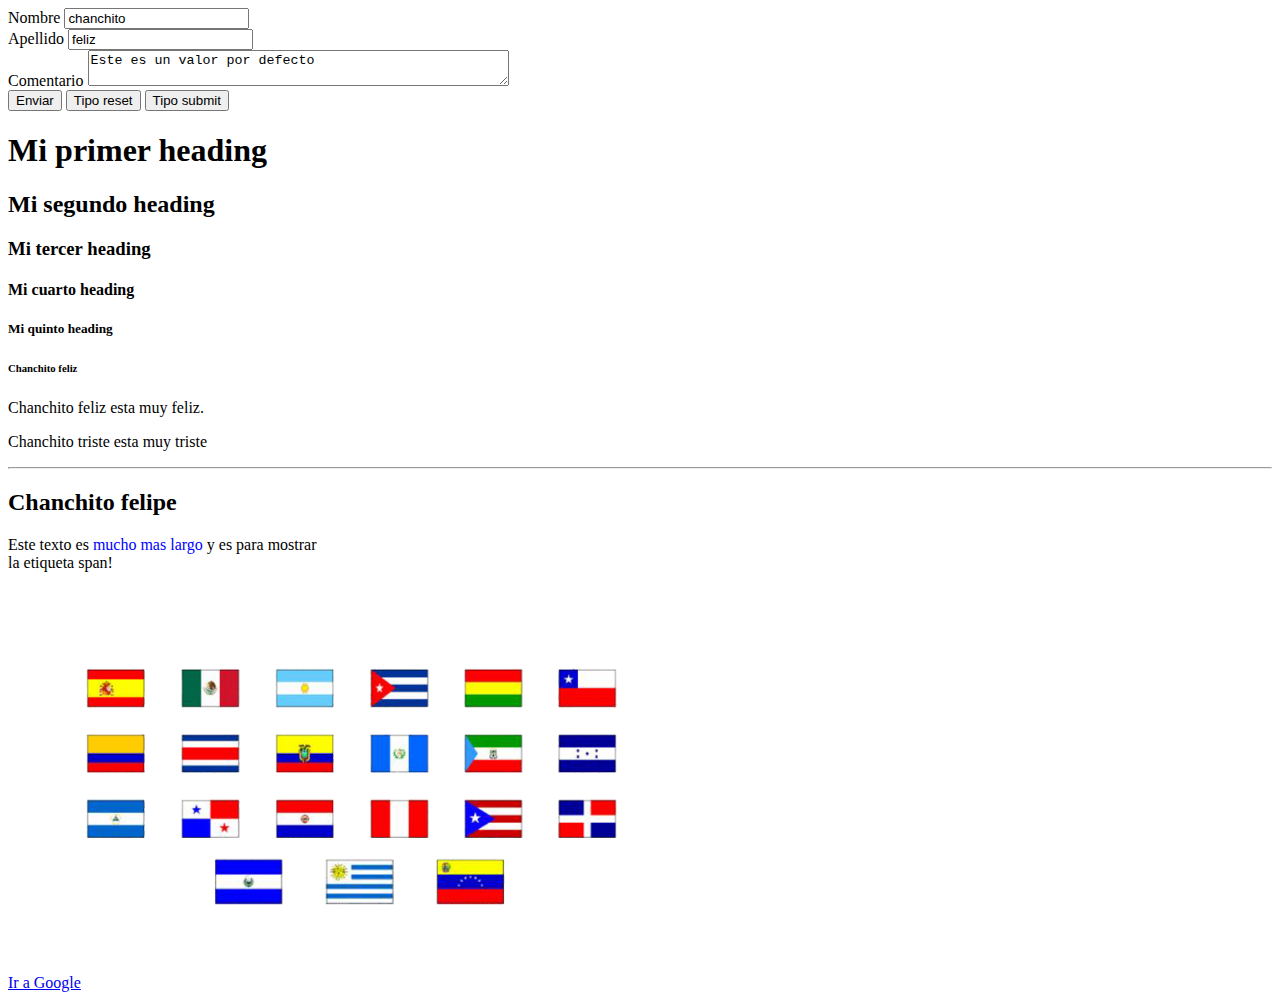
==== index.html @ 7eb69ff4 "Subiendo progreso actual" ====
<!DOCTYPE html>
<html>
    <head>
        <title>Mi primera web</title>
    </head>
    <body>
        <form action="/formulario" method="POST">
            <label for="nombre">Nombre</label>
            <input value="chanchito" type="text" id="nombre" name="nombre" placeholder="Chanchito feliz...." />
            <br>
            <label for="apellido">Apellido</label>
            <input value="feliz" type="text" id="apellido" name="apellido" placeholder="Chanchito triste..">
            <br>
            <label for="comentario">Comentario</label>
            <textarea cols="50" id="comentario" placeholder="ingrese comentario" name="comentario">Este es un valor por defecto</textarea>
            <br>
            <button type="button">Enviar</button>
            <button type="reset">Tipo reset</button>
            <button type="submit">Tipo submit</button>

        </form>
        <h1>Mi primer heading</h1>
        <h2>Mi segundo heading</h2>
        <h3>Mi tercer heading</h3>
        <h4>Mi cuarto heading</h4>
        <h5>Mi quinto heading</h5>
        <h6>Chanchito feliz</h6>
        <p>Chanchito feliz esta muy feliz.</p>
        <p>Chanchito triste esta muy triste</p>
        <hr>
        <h2>Chanchito felipe</h2>
        <p>
            Este texto es <span style="color:blue">mucho mas largo</span>
            y es para mostrar <br>
            la etiqueta span!
        </p>
        <!-- este texto es un comentario y no va a aparecer en el explorador -->
        <a target="_blank" href="https://www.google.com">Ir a Google</a>
        <img src="img/img.png" height="400" />
        

    </body>
</html>
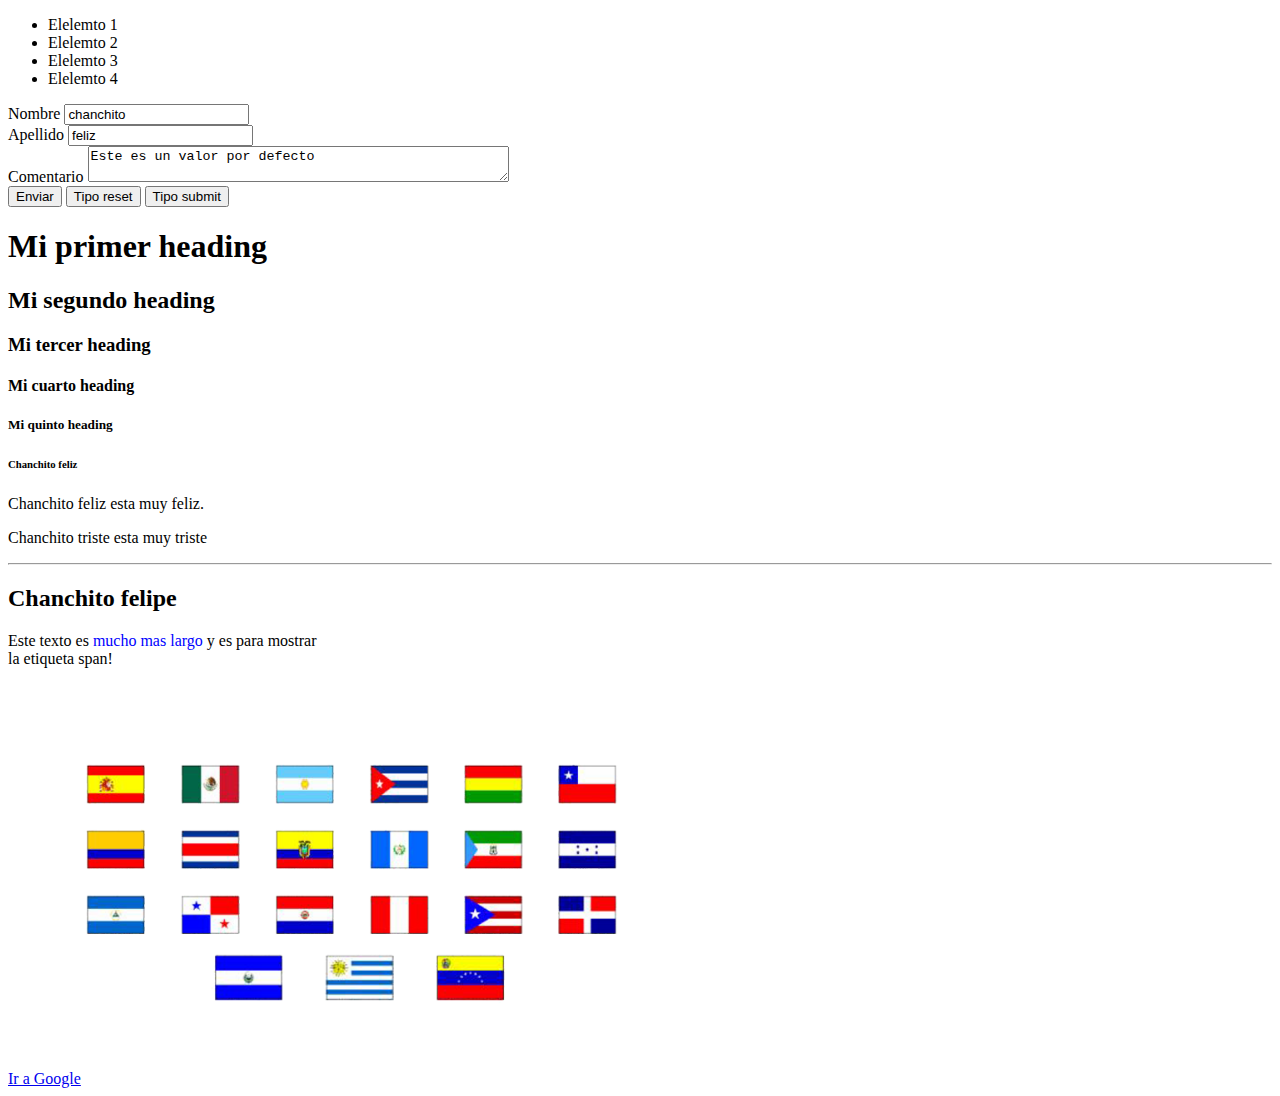
==== commit c25c5787: "Añadiendo listas no ordenadas" ====
--- a/index.html
+++ b/index.html
@@ -4,6 +4,18 @@
         <title>Mi primera web</title>
     </head>
     <body>
+
+        <!--ul es lista no ordenada-->
+        <ul>
+            <li>Elelemto 1</li>
+            <li>Elelemto 2</li>
+            <li>Elelemto 3</li>
+            <li>Elelemto 4</li>
+        </ul>
+
+
+
+
         <form action="/formulario" method="POST">
             <label for="nombre">Nombre</label>
             <input value="chanchito" type="text" id="nombre" name="nombre" placeholder="Chanchito feliz...." />
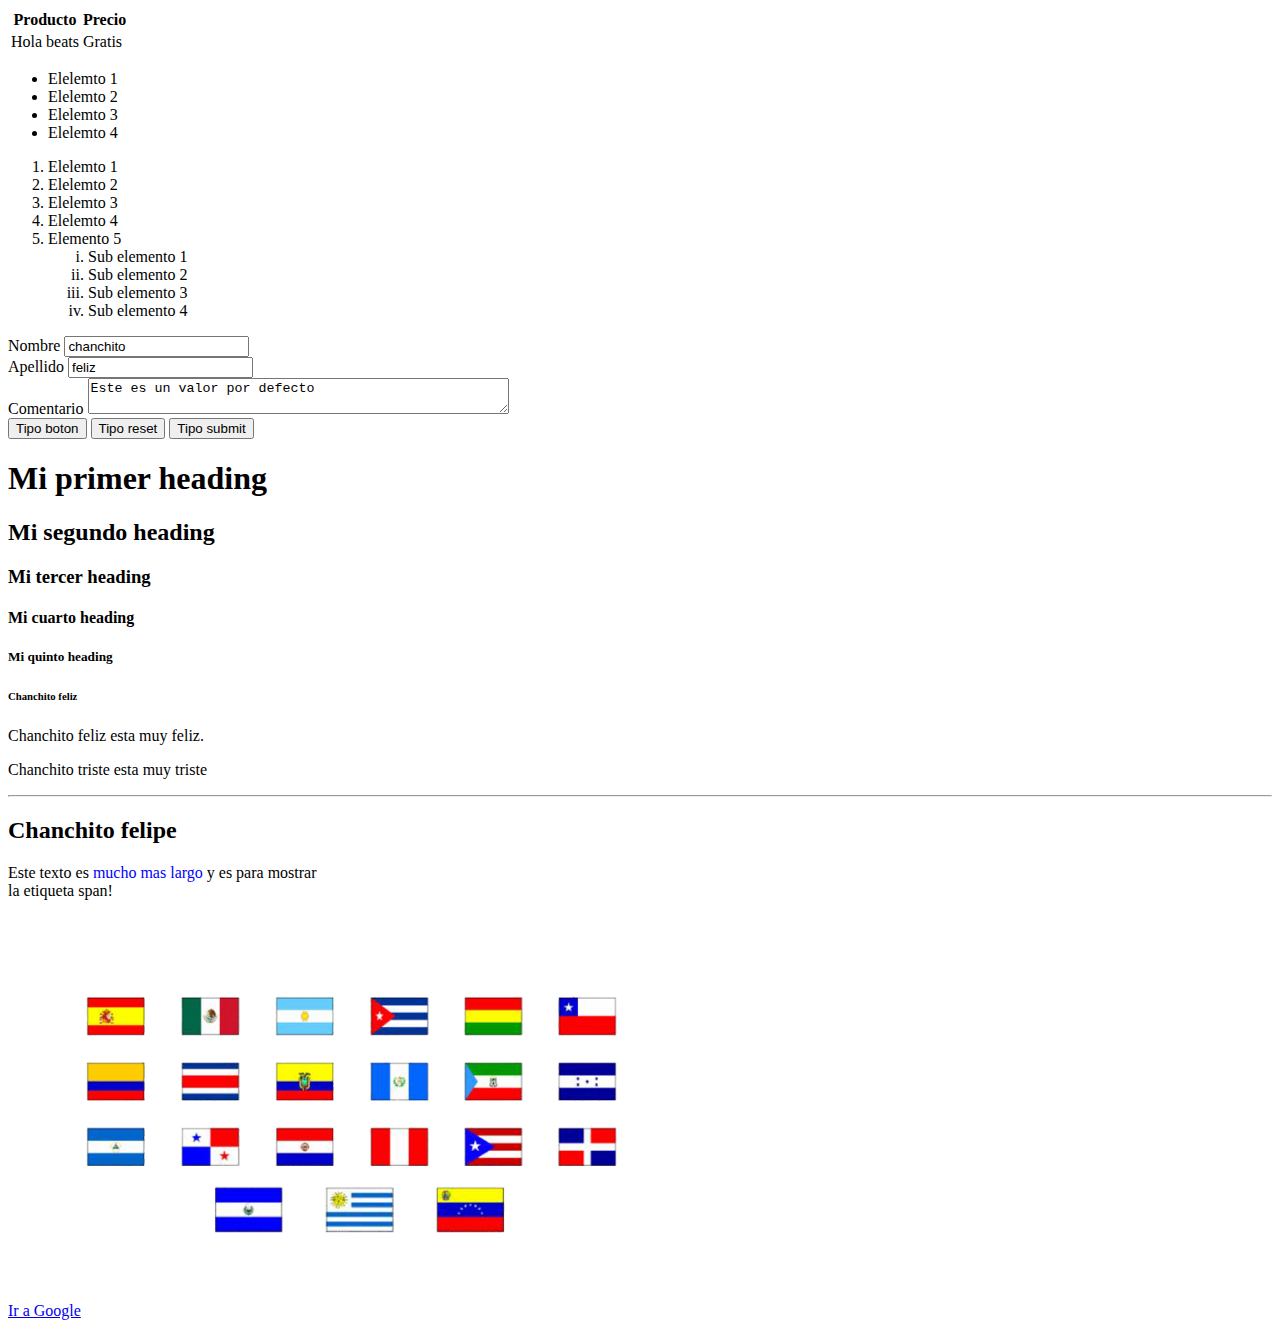
==== commit c10ccdb6: "Añadiendo comentarios y nuevas etiquetas" ====
--- a/index.html
+++ b/index.html
@@ -1,32 +1,111 @@
 <!DOCTYPE html>
 <html>
     <head>
+        <!--title es el titulo de la pagina, el que sale en la parte
+        de arroba del navegador-->
         <title>Mi primera web</title>
     </head>
     <body>
+        
+        <table>
+            <tr>
+                <th>Producto</th>
+                <th>Precio</th>
+            </tr>
+            <tr>
+                <td>Hola beats</td>
+                <td>Gratis</td>
+            </tr>
+        </table>
 
         <!--ul es lista no ordenada-->
         <ul>
+            <!--li es List Item o Item de la Lista. Si le añadimos el atributo
+            'value' podemos indicar desde que numero queremos que empiece la lista.
+            Es decir, si value="50", el primer elemento de la lista será el numero 50-->
             <li>Elelemto 1</li>
             <li>Elelemto 2</li>
             <li>Elelemto 3</li>
             <li>Elelemto 4</li>
+            
         </ul>
+
+        <!--ol es lista ordenada-->
+        <ol>
+            <li>Elelemto 1</li>
+            <li>Elelemto 2</li>
+            <li>Elelemto 3</li>
+            <li>Elelemto 4</li>
+            <!--aqui un ejemplo de anidacion de listas. De esta maner podemos crear
+            una jerarquia-->
+            <li>Elemento 5<br>
+                <ol> 
+                    <!--style nos permite añadiralgo asi como una especie de viñeta.
+                    dependiendo el style se puede usar numeros romanos, cuadrados, circulos, 
+                    etc, para listar los elementos.-->  
+                    <li style="list-style: lower-roman;">Sub elemento 1</li>
+                    <li style="list-style: lower-roman;">Sub elemento 2</li>
+                    <li style="list-style: lower-roman;">Sub elemento 3</li>
+                    <li style="list-style: lower-roman;">Sub elemento 4</li>
+                </ol>
+            </li>
+        </ol>
 
 
 
 
+        <!--form es un formulario, que se puede usar para insertar datos
+        y enviarlos a un servidor. El atributo 'method' se usa para indicar
+        cual es el metodo que se utilizará para enviar los datos al servidor.
+        'POST' los envia a traves de la cabezera y 'GET' los envia a traves
+        de la web-->
         <form action="/formulario" method="POST">
+            <!--label y input van de la mano. label seria el texto a la
+            izquierda de la etiqueta 'input'.
+            El valor del atributo 'for' en la etiquela label debe ser el 
+            mismo que el atributo 'id' de la etiqueta input.-->
             <label for="nombre">Nombre</label>
+            <!--la etiqueta input crea un campo donde el usuario puede
+            crear varias cosas dependiendo del valor que se le asigne al
+            atributo 'type'. Por ejemplo, ' type="text" ' crea un cuadro
+            donde el usuario puede ingresar texto alfanumerico;
+            type="button" crea un boton y el nombre que aparece sobre dicho
+            botón es el valor del atributo 'value'; type="radio" crea un botón
+            circular para seleccionar (como cuando hay una pregunta de
+            seleccion multiple). El atributo 'name' es el nombre que recibirá
+            el formulario en su archivo. El atributo 'placeholder' hace que
+            aparezca un texto por defecto cuando ' type="text" ', pero que
+            dicho texto desaparece cuando empezamos a escribir. El atributo
+            'value' lo usamos para indicar un valor por defecto, es decir, que
+            un type="text" tenga un mensaje predeterminado, mostrando este by default-->
             <input value="chanchito" type="text" id="nombre" name="nombre" placeholder="Chanchito feliz...." />
+            <!--br nos crea un salto de linea-->
             <br>
             <label for="apellido">Apellido</label>
             <input value="feliz" type="text" id="apellido" name="apellido" placeholder="Chanchito triste..">
             <br>
             <label for="comentario">Comentario</label>
+            <!--textarea es similar a input con el atributo ' type="text" '.
+            Con los atributos 'rows' y 'cols' podemos especificar las dimensiones.
+            Para asignar un valor por defecto a la etiqueta '<textarea>' no usamos
+            el atributo 'value', sino que lo ponemos entre la apertura y el cierre
+            de la etiqueta-->
             <textarea cols="50" id="comentario" placeholder="ingrese comentario" name="comentario">Este es un valor por defecto</textarea>
             <br>
-            <button type="button">Enviar</button>
+            <!--button nos sirve para crear botones. Cuando se usa esta etiqueta
+            hay que especificar el tipo de boton con el atributo 'type'. Por defecto,
+            si no se especifica el tipo de boton, este tomara el valor de 'submit'
+            Es decir, por defecto, es como si esta etiqueta viniese con ' type="submit"
+            ya aplicado, pero debemos de ser explicitos y siempre incluirlo manualmente.
+            'submit' es para enviar el formulario a la ruta que le indicamos en el atributo
+            'action' y con el metodo que indicamos en el atributo 'method';
+            'reset' es para dejar el formulario con sus valores por defeto;
+            'button' se usa para cuando queramos que el boton haga una funcion especifica. 
+            Aqui hay que usar JavaScipt para configurarlo. 
+        
+            Una ventaja es que podemos incluir mas etiquetas tendro de las etiquetas
+            'button', como la etiqueta <img>, por ejemplo.-->
+            <button type="button">Tipo boton</button>
             <button type="reset">Tipo reset</button>
             <button type="submit">Tipo submit</button>
 
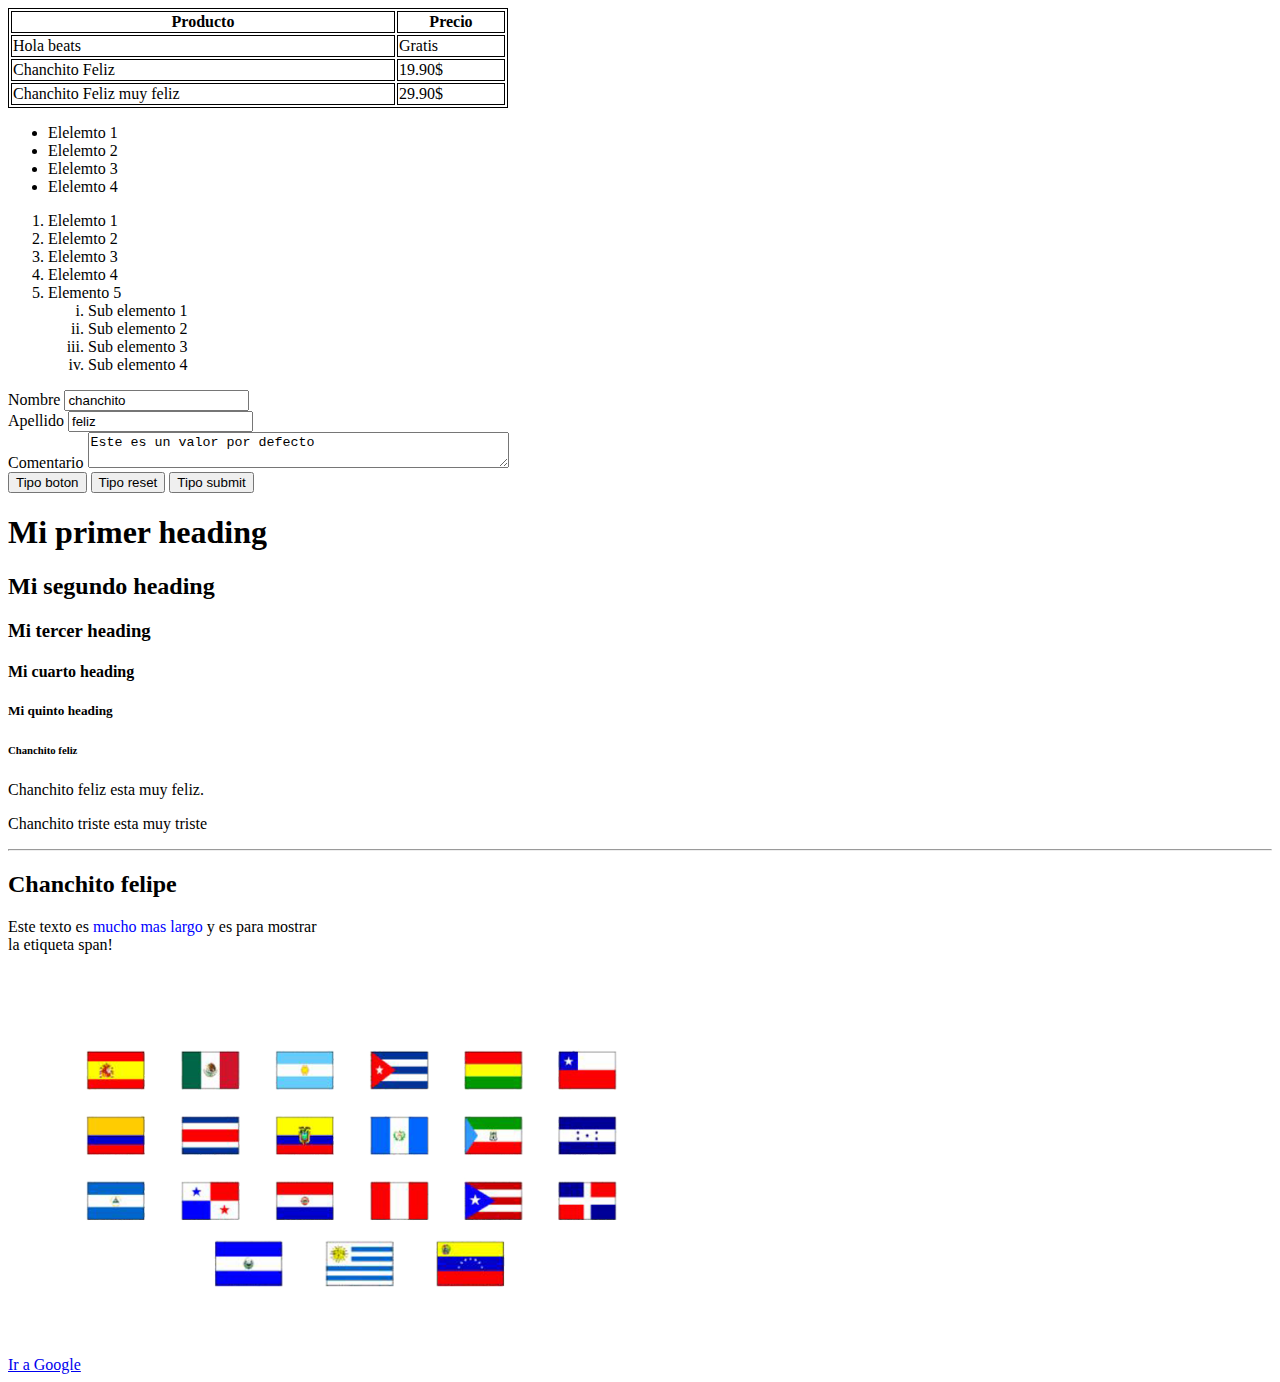
==== commit 2b116bbe: "Añadiendo nuevas instrucciones y comentarios" ====
--- a/index.html
+++ b/index.html
@@ -4,17 +4,36 @@
         <!--title es el titulo de la pagina, el que sale en la parte
         de arroba del navegador-->
         <title>Mi primera web</title>
+        <style>
+            table, th, td {
+                border: 1px solid black;
+            }
+        </style>
     </head>
     <body>
         
-        <table>
+        <table style="width: 500px;">
             <tr>
                 <th>Producto</th>
                 <th>Precio</th>
             </tr>
             <tr>
+                <!--td se utiliza para poder definir elementos estandares que se encuentran
+                dentro de las celdas de nuestra tabla-->
                 <td>Hola beats</td>
                 <td>Gratis</td>
+            </tr>
+            <tr>
+                <!--td se utiliza para poder definir elementos estandares que se encuentran
+                dentro de las celdas de nuestra tabla-->
+                <td>Chanchito Feliz</td>
+                <td>19.90$</td>
+            </tr>
+            <tr>
+                <!--td se utiliza para poder definir elementos estandares que se encuentran
+                dentro de las celdas de nuestra tabla-->
+                <td>Chanchito Feliz muy feliz</td>
+                <td>29.90$</td>
             </tr>
         </table>
 
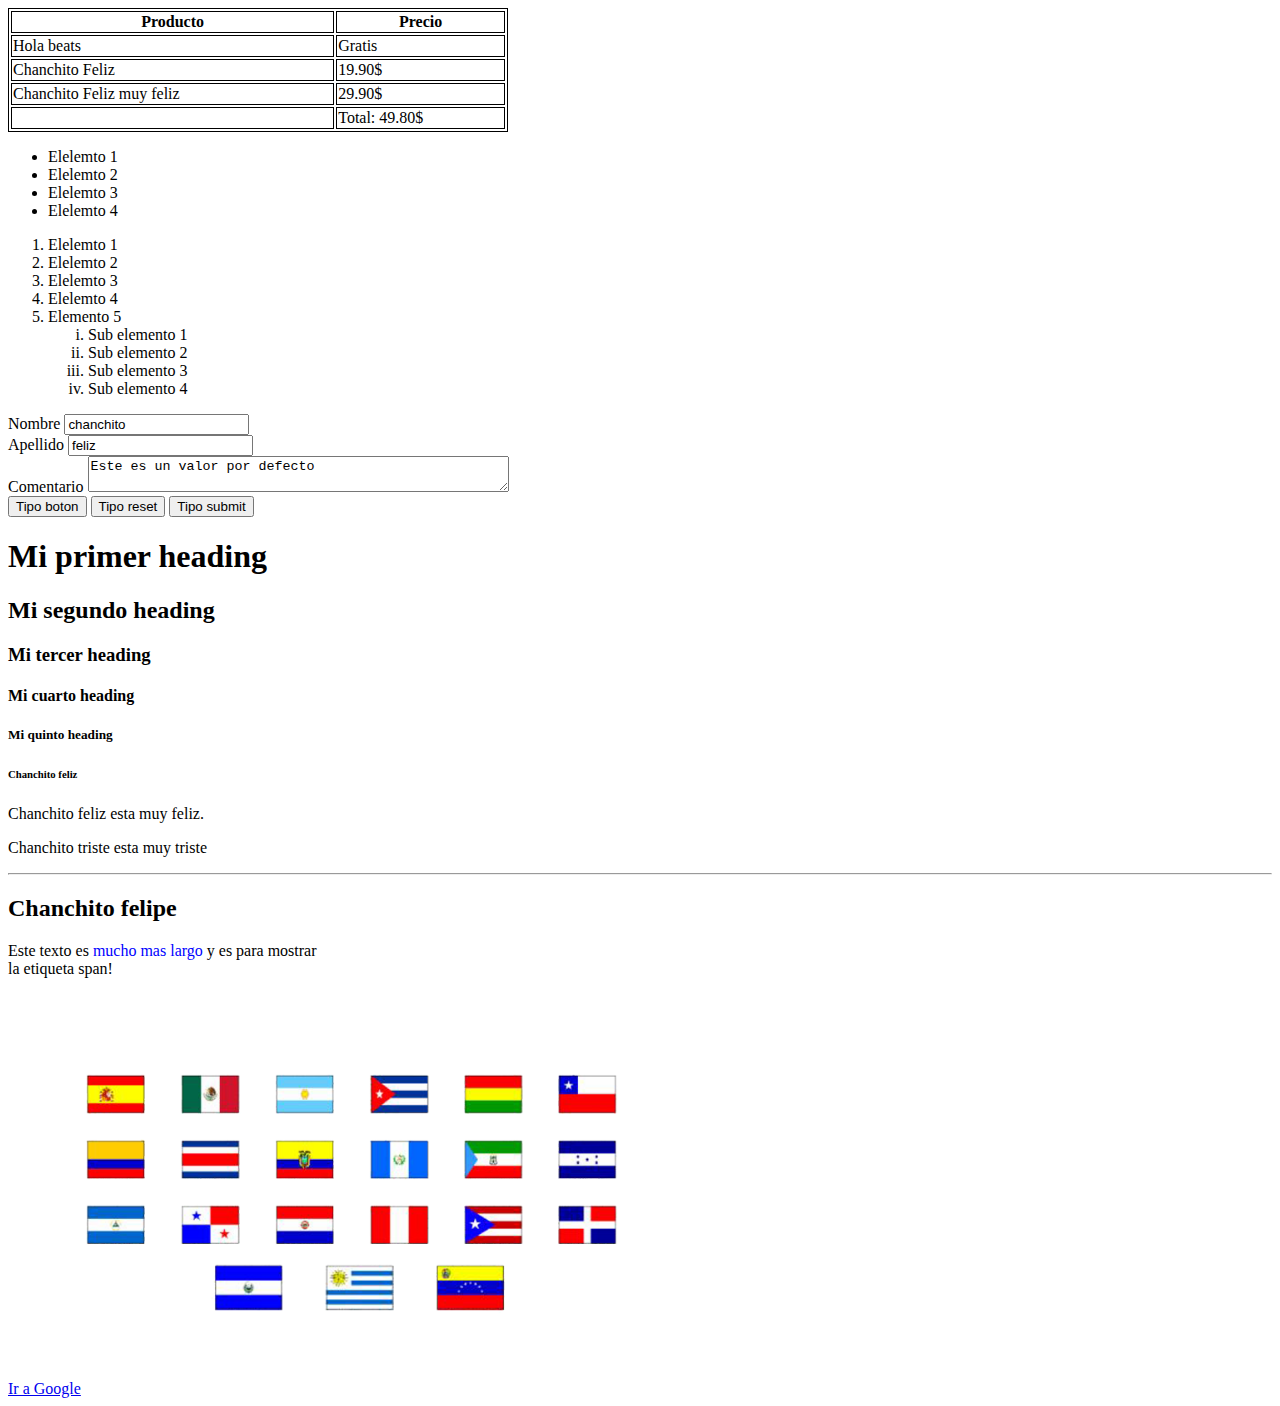
==== commit f4715fe8: "Añadiendo comentarios, nuevas etiquetas, blog y CSS" ====
--- a/index.html
+++ b/index.html
@@ -13,28 +13,40 @@
     <body>
         
         <table style="width: 500px;">
-            <tr>
-                <th>Producto</th>
-                <th>Precio</th>
-            </tr>
-            <tr>
-                <!--td se utiliza para poder definir elementos estandares que se encuentran
-                dentro de las celdas de nuestra tabla-->
-                <td>Hola beats</td>
-                <td>Gratis</td>
-            </tr>
-            <tr>
-                <!--td se utiliza para poder definir elementos estandares que se encuentran
-                dentro de las celdas de nuestra tabla-->
-                <td>Chanchito Feliz</td>
-                <td>19.90$</td>
-            </tr>
-            <tr>
-                <!--td se utiliza para poder definir elementos estandares que se encuentran
-                dentro de las celdas de nuestra tabla-->
-                <td>Chanchito Feliz muy feliz</td>
-                <td>29.90$</td>
-            </tr>
+            <!--thead sirve para identifica/agrupar elementos que se encuentran en la cabezera
+                de nuestras tablas-->
+            <thead>
+                <tr>
+                    <th>Producto</th>
+                    <th>Precio</th>
+                </tr>
+            </thead>
+            <!--tbody sirva para identificar/agrupar todas las filas que pertenecen al
+                cuerpo de nuestra tabla -->
+            <tbody>
+                <tr>
+                     <!--td se utiliza para poder definir elementos estandares que se encuentran
+                    dentro de las celdas de nuestra tabla-->
+                     <td>Hola beats</td>
+                     <td>Gratis</td>
+                </tr>
+                <tr>
+                     <!--td se utiliza para poder definir elementos estandares que se encuentran
+                     dentro de las celdas de nuestra tabla-->
+                     <td>Chanchito Feliz</td>
+                     <td>19.90$</td>
+                </tr>
+                <tr>
+                    <!--td se utiliza para poder definir elementos estandares que se encuentran
+                    dentro de las celdas de nuestra tabla-->
+                    <td>Chanchito Feliz muy feliz</td>
+                    <td>29.90$</td>
+                </tr>
+            </tbody>
+            <tfoot>
+                <td></td>
+                <td>Total: 49.80$</td>
+            </tfoot>
         </table>
 
         <!--ul es lista no ordenada-->
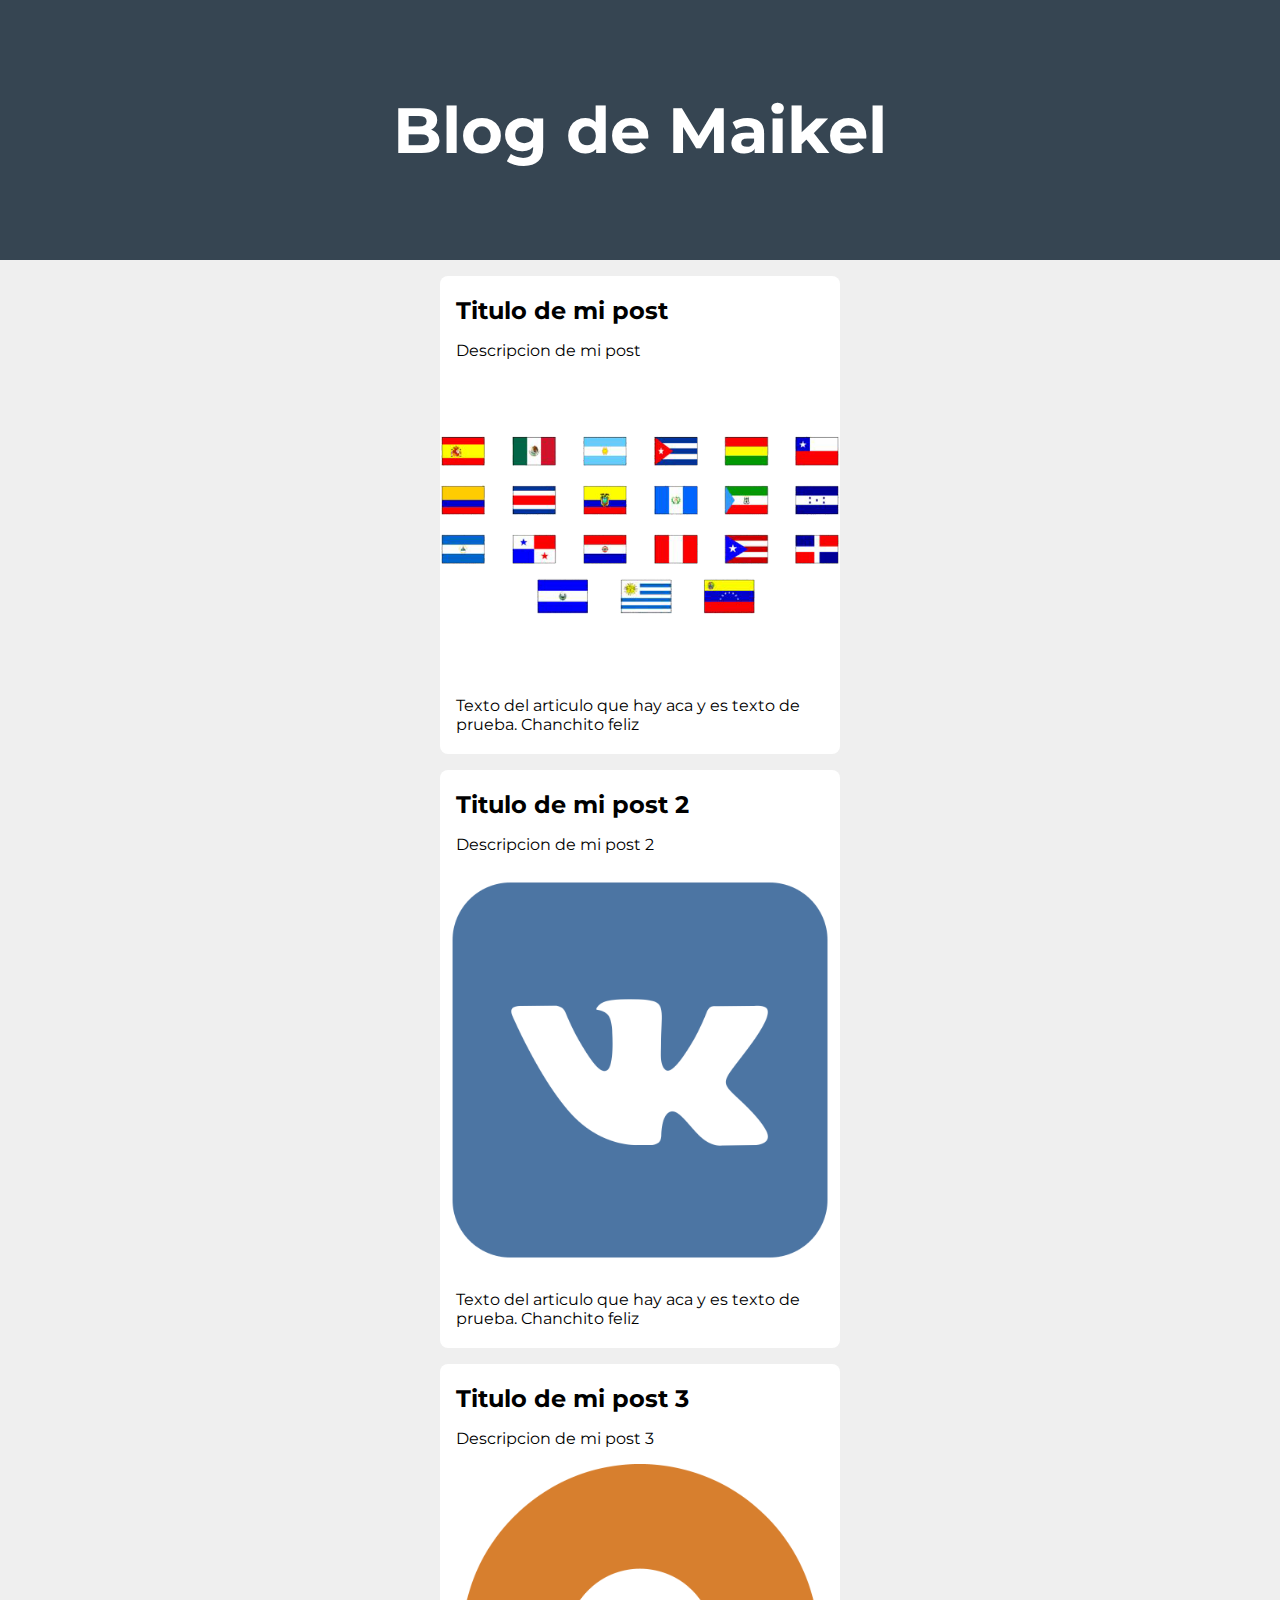
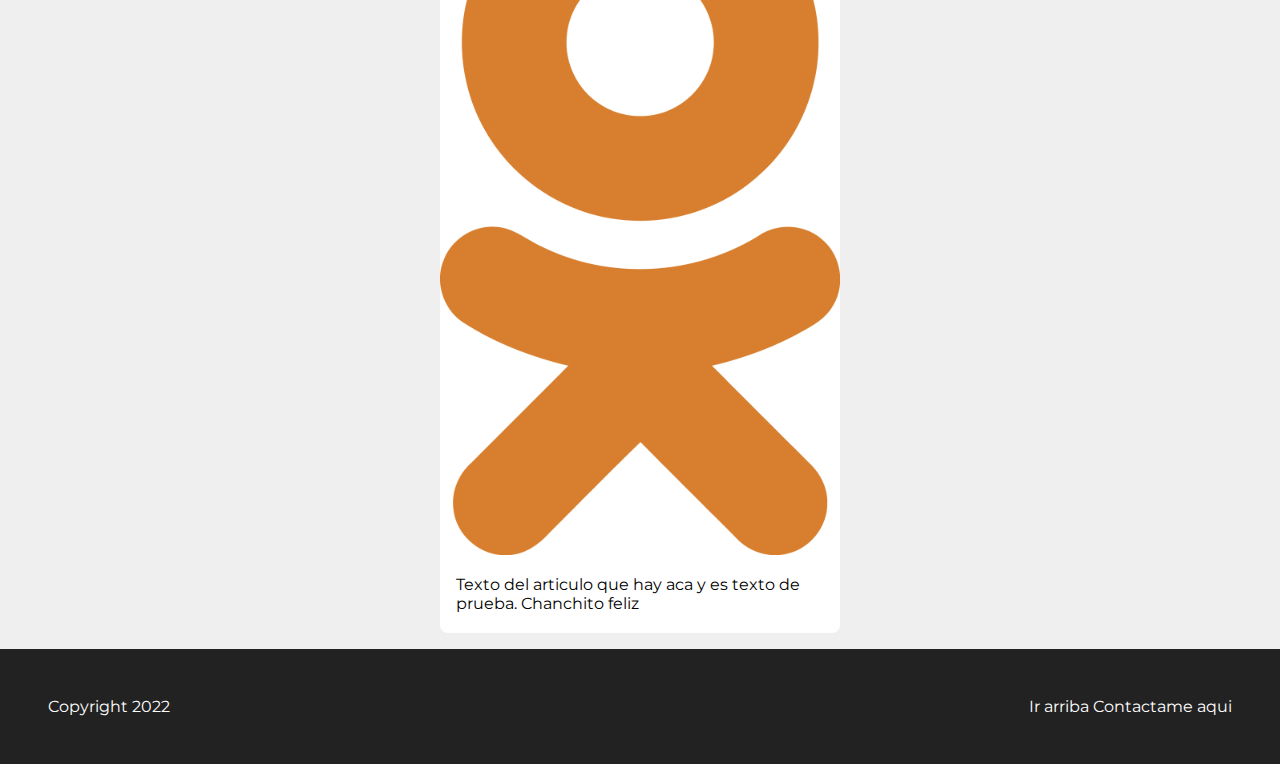
==== commit 379dad75: "Añadiendo codifo css  y proyecto blog" ====
--- a/index.html
+++ b/index.html
@@ -1,165 +1,43 @@
 <!DOCTYPE html>
 <html>
-    <head>
-        <!--title es el titulo de la pagina, el que sale en la parte
-        de arroba del navegador-->
-        <title>Mi primera web</title>
-        <style>
-            table, th, td {
-                border: 1px solid black;
-            }
-        </style>
-    </head>
-    <body>
-        
-        <table style="width: 500px;">
-            <!--thead sirve para identifica/agrupar elementos que se encuentran en la cabezera
-                de nuestras tablas-->
-            <thead>
-                <tr>
-                    <th>Producto</th>
-                    <th>Precio</th>
-                </tr>
-            </thead>
-            <!--tbody sirva para identificar/agrupar todas las filas que pertenecen al
-                cuerpo de nuestra tabla -->
-            <tbody>
-                <tr>
-                     <!--td se utiliza para poder definir elementos estandares que se encuentran
-                    dentro de las celdas de nuestra tabla-->
-                     <td>Hola beats</td>
-                     <td>Gratis</td>
-                </tr>
-                <tr>
-                     <!--td se utiliza para poder definir elementos estandares que se encuentran
-                     dentro de las celdas de nuestra tabla-->
-                     <td>Chanchito Feliz</td>
-                     <td>19.90$</td>
-                </tr>
-                <tr>
-                    <!--td se utiliza para poder definir elementos estandares que se encuentran
-                    dentro de las celdas de nuestra tabla-->
-                    <td>Chanchito Feliz muy feliz</td>
-                    <td>29.90$</td>
-                </tr>
-            </tbody>
-            <tfoot>
-                <td></td>
-                <td>Total: 49.80$</td>
-            </tfoot>
-        </table>
-
-        <!--ul es lista no ordenada-->
-        <ul>
-            <!--li es List Item o Item de la Lista. Si le añadimos el atributo
-            'value' podemos indicar desde que numero queremos que empiece la lista.
-            Es decir, si value="50", el primer elemento de la lista será el numero 50-->
-            <li>Elelemto 1</li>
-            <li>Elelemto 2</li>
-            <li>Elelemto 3</li>
-            <li>Elelemto 4</li>
-            
-        </ul>
-
-        <!--ol es lista ordenada-->
-        <ol>
-            <li>Elelemto 1</li>
-            <li>Elelemto 2</li>
-            <li>Elelemto 3</li>
-            <li>Elelemto 4</li>
-            <!--aqui un ejemplo de anidacion de listas. De esta maner podemos crear
-            una jerarquia-->
-            <li>Elemento 5<br>
-                <ol> 
-                    <!--style nos permite añadiralgo asi como una especie de viñeta.
-                    dependiendo el style se puede usar numeros romanos, cuadrados, circulos, 
-                    etc, para listar los elementos.-->  
-                    <li style="list-style: lower-roman;">Sub elemento 1</li>
-                    <li style="list-style: lower-roman;">Sub elemento 2</li>
-                    <li style="list-style: lower-roman;">Sub elemento 3</li>
-                    <li style="list-style: lower-roman;">Sub elemento 4</li>
-                </ol>
-            </li>
-        </ol>
-
-
-
-
-        <!--form es un formulario, que se puede usar para insertar datos
-        y enviarlos a un servidor. El atributo 'method' se usa para indicar
-        cual es el metodo que se utilizará para enviar los datos al servidor.
-        'POST' los envia a traves de la cabezera y 'GET' los envia a traves
-        de la web-->
-        <form action="/formulario" method="POST">
-            <!--label y input van de la mano. label seria el texto a la
-            izquierda de la etiqueta 'input'.
-            El valor del atributo 'for' en la etiquela label debe ser el 
-            mismo que el atributo 'id' de la etiqueta input.-->
-            <label for="nombre">Nombre</label>
-            <!--la etiqueta input crea un campo donde el usuario puede
-            crear varias cosas dependiendo del valor que se le asigne al
-            atributo 'type'. Por ejemplo, ' type="text" ' crea un cuadro
-            donde el usuario puede ingresar texto alfanumerico;
-            type="button" crea un boton y el nombre que aparece sobre dicho
-            botón es el valor del atributo 'value'; type="radio" crea un botón
-            circular para seleccionar (como cuando hay una pregunta de
-            seleccion multiple). El atributo 'name' es el nombre que recibirá
-            el formulario en su archivo. El atributo 'placeholder' hace que
-            aparezca un texto por defecto cuando ' type="text" ', pero que
-            dicho texto desaparece cuando empezamos a escribir. El atributo
-            'value' lo usamos para indicar un valor por defecto, es decir, que
-            un type="text" tenga un mensaje predeterminado, mostrando este by default-->
-            <input value="chanchito" type="text" id="nombre" name="nombre" placeholder="Chanchito feliz...." />
-            <!--br nos crea un salto de linea-->
-            <br>
-            <label for="apellido">Apellido</label>
-            <input value="feliz" type="text" id="apellido" name="apellido" placeholder="Chanchito triste..">
-            <br>
-            <label for="comentario">Comentario</label>
-            <!--textarea es similar a input con el atributo ' type="text" '.
-            Con los atributos 'rows' y 'cols' podemos especificar las dimensiones.
-            Para asignar un valor por defecto a la etiqueta '<textarea>' no usamos
-            el atributo 'value', sino que lo ponemos entre la apertura y el cierre
-            de la etiqueta-->
-            <textarea cols="50" id="comentario" placeholder="ingrese comentario" name="comentario">Este es un valor por defecto</textarea>
-            <br>
-            <!--button nos sirve para crear botones. Cuando se usa esta etiqueta
-            hay que especificar el tipo de boton con el atributo 'type'. Por defecto,
-            si no se especifica el tipo de boton, este tomara el valor de 'submit'
-            Es decir, por defecto, es como si esta etiqueta viniese con ' type="submit"
-            ya aplicado, pero debemos de ser explicitos y siempre incluirlo manualmente.
-            'submit' es para enviar el formulario a la ruta que le indicamos en el atributo
-            'action' y con el metodo que indicamos en el atributo 'method';
-            'reset' es para dejar el formulario con sus valores por defeto;
-            'button' se usa para cuando queramos que el boton haga una funcion especifica. 
-            Aqui hay que usar JavaScipt para configurarlo. 
-        
-            Una ventaja es que podemos incluir mas etiquetas tendro de las etiquetas
-            'button', como la etiqueta <img>, por ejemplo.-->
-            <button type="button">Tipo boton</button>
-            <button type="reset">Tipo reset</button>
-            <button type="submit">Tipo submit</button>
-
-        </form>
-        <h1>Mi primer heading</h1>
-        <h2>Mi segundo heading</h2>
-        <h3>Mi tercer heading</h3>
-        <h4>Mi cuarto heading</h4>
-        <h5>Mi quinto heading</h5>
-        <h6>Chanchito feliz</h6>
-        <p>Chanchito feliz esta muy feliz.</p>
-        <p>Chanchito triste esta muy triste</p>
-        <hr>
-        <h2>Chanchito felipe</h2>
-        <p>
-            Este texto es <span style="color:blue">mucho mas largo</span>
-            y es para mostrar <br>
-            la etiqueta span!
-        </p>
-        <!-- este texto es un comentario y no va a aparecer en el explorador -->
-        <a target="_blank" href="https://www.google.com">Ir a Google</a>
-        <img src="img/img.png" height="400" />
-        
-
-    </body>
+<head>
+    <title>Document</title>
+    <link rel="preconnect" href="https://fonts.googleapis.com">
+    <link rel="preconnect" href="https://fonts.gstatic.com" crossorigin>
+    <link href="https://fonts.googleapis.com/css2?family=Montserrat&display=swap" rel="stylesheet">
+    <link rel="stylesheet" href="/slyle.css">
+</head>
+<body>
+    <header id="test">
+        <h1 id="titulo">Blog de Maikel</h1>
+    </header>
+    <section class="container">
+        <!--article se usa para poder definir contenido completamente independiente-->
+        <article class="post">
+            <h2>Titulo de mi post</h2>
+            <p>Descripcion de mi post</p>
+            <img src="/img/img.png" width="100"/>
+            <p>Texto del articulo que hay aca y es texto de prueba. Chanchito feliz</p>
+        </article>
+        <article class="post">
+            <h2>Titulo de mi post 2</h2>
+            <p>Descripcion de mi post 2</p>
+            <img src="/img/img2.png" width="100"/>
+            <p>Texto del articulo que hay aca y es texto de prueba. Chanchito feliz</p>
+        </article>
+        <article class="post">
+            <h2>Titulo de mi post 3</h2>
+            <p>Descripcion de mi post 3</p>
+            <img src="/img/ok.png" width="100"/>
+            <p>Texto del articulo que hay aca y es texto de prueba. Chanchito feliz</p>
+        </article>
+    </section>
+    <footer>
+        <section>
+            <a href="#titulo">Ir arriba</a>
+            <a href="mailto:nicolas@gmail.com">Contactame aqui</a>
+        </section>
+        <p>Copyright 2022</p>
+    </footer>
+</body>
 </html>--- a/slyle.css
+++ b/slyle.css
@@ -0,0 +1,60 @@
+html{
+    font-family: 'Montserrat', sans-serif;
+}
+body{
+    margin: 0px;
+    background-color: #efefef;
+}
+header{
+    background-color: #364552;
+    color: white;
+    padding: 3rem 2rem;
+    position: sticky;
+}
+header h1 {
+    font-size: 4rem;
+    text-align: center;
+}
+.container {
+    width: 400px;
+    margin: 0 auto;
+}
+
+article img{
+    width: 400px;
+    max-resolution: 0 auto;
+}
+
+section article {
+    transition: box-shadow 0.3s ease;
+    background-color: white;
+    margin: 1rem 0;
+    border-radius: 0.5rem;
+    padding: 0.25rem 0;
+    cursor: pointer;
+}
+section article:hover {
+    box-shadow: 0 0.1rem 0.4rem rgba(0, 0, 0, 0.3);
+}
+section article h2, section article p {
+    margin: 1rem;
+}
+footer {
+    background-color: #222;
+    padding: 3rem;
+    color: white;
+}
+footer section {
+    float: right;
+}
+footer p {
+    margin: 0;
+}
+footer a {
+    transition: color ease 0.3s;
+    color: white;
+    text-decoration: none;
+}
+footer a:hover {
+    color: cornflowerblue;
+}
